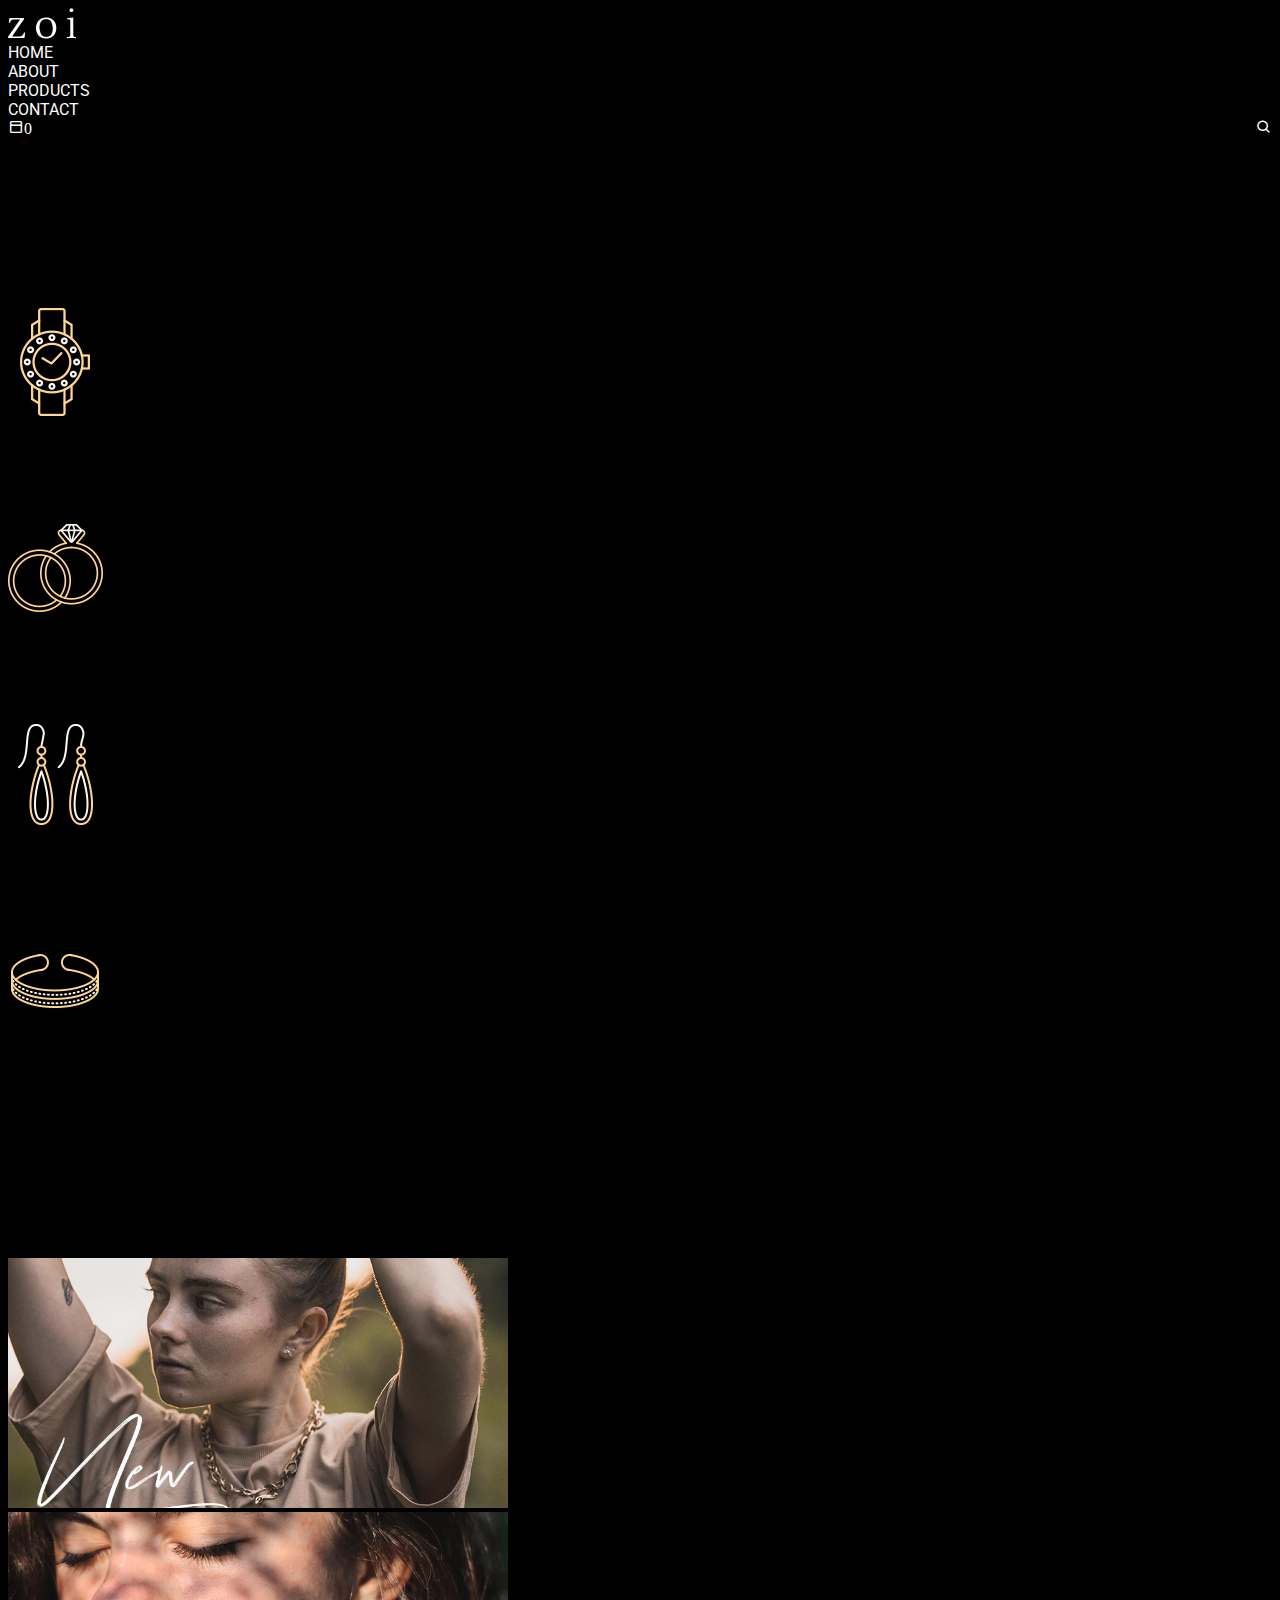
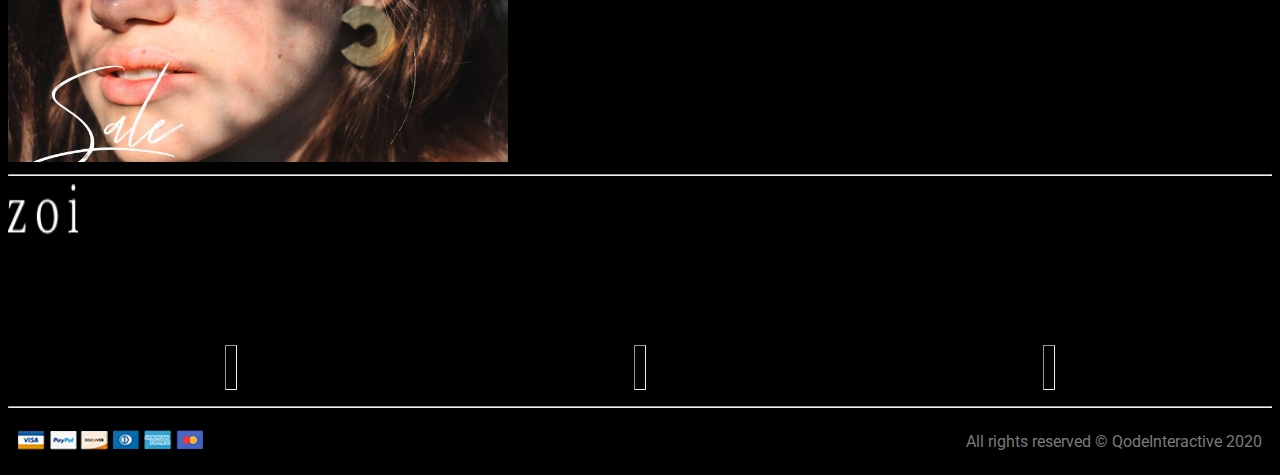
==== about.html @ 1751f023 "first commit" ====
<!DOCTYPE html>
<html lang="en">
<head>
    <meta charset="UTF-8">
    <meta name="viewport" content="width=device-width, initial-scale=1.0">
    <link href='https://unpkg.com/boxicons@2.0.7/css/boxicons.min.css' rel='stylesheet'>
    <link rel="stylesheet" href="about.css">
    <!-- CSS only -->
    <link href="https://cdn.jsdelivr.net/npm/bootstrap@5.0.2/dist/css/bootstrap.min.css" rel="stylesheet" integrity="sha384-EVSTQN3/azprG1Anm3QDgpJLIm9Nao0Yz1ztcQTwFspd3yD65VohhpuuCOmLASjC" crossorigin="anonymous">  
    <link href='https://unpkg.com/boxicons@2.0.7/css/boxicons.min.css' rel='stylesheet'>
    <title>About Us</title>
</head>
<body>
<div class="container-fluid position-relative">
    <div class="row header ms-5 p-5">
        <div class="col">
            <img src="images/logo.png" alt="logo">
        </div>

        <div class="col-2"></div>
        
        <div class="col">
            <a href="index.html">HOME</a>
        </div>
        <div class="col">
            <a href="about.html">ABOUT</a>
        </div>
        <div class="col">
            <a href="products.html">PRODUCTS</a>
        </div>
        
        <div class="col">
            <a href="contact.html">CONTACT</a>
        </div>

        <div class="col"></div>
        
        <div class="col head-icon">
            <a href="#"><i class='bx bx-dock-top'>0</i></a>
            <a href="#"><i class='bx bx-search'></i></a>
        </div>
        <div class="col">
            
        </div>

    </div>

    <div class="row p-5"></div>

    <div class="about-head g-0 mx-0 px-0">
        <div class="row p-5"></div>
        <div class="row p-5"></div>
        <div class="row p-5">
        </div>
        <div class="row p-5"></div>
        <div class="row p-5"></div>
    </div>
    
    <div class="row text-white text-center position-relative">
        <div class="col-3"></div>
        <div class="col">
            <div class="row p-5"></div>
        <h1 class="pb-3">About Us</h1>
        <p class="pb-2">
            Lorem ipsum dolor sit amet, consectetur adipiscing elit, sed do eiusmod. tempor incididunt ut labore et dolore magna aliqua. Ut enim ad minim veniam.
        </p>
        <p>
            Lorem ipsum dolor sit amet, consectetur adipiscing elit, sed do eiusmod tempor incididunt ut labore et dolore magna aliqua. Ut enim ad minim veniam, quis nostrud exercitation ullamco laboris nisi ut aliquip ex ea commodo consequatd.
        </p>
        </div>
        <div class="col-3"></div>
    </div>

    <div class="row p-5"></div>

    <div class="row text-center text-white">
        <div class="col">
            <img src="images/icon-1.png" alt="one">
            <h5 class="pt-5 pb-3">Watches</h5>
            <p>Lorem ipsum dolor sit amet, consectetur adipiscing.</p>
        </div>

        <div class="col">
            <img src="images/icon-2.png" alt="one">
            <h5 class="pt-5 pb-3">Rings</h5>
            <p>Lorem ipsum dolor sit amet, consectetur adipiscing.</p>
        </div>

        <div class="col">
            <img src="images/icon-3.png" alt="three">
            <h5 class="pt-5 pb-3">Earrings</h5>
            <p>Lorem ipsum dolor sit amet, consectetur adipiscing.</p>
        </div>

        <div class="col">
            <img src="images/icon-4.png" alt="four">
            <h5 class="pt-5 pb-3">Bracelets</h5>
            <p>Lorem ipsum dolor sit amet, consectetur adipiscing.</p>
        </div>
    </div>

    <div class="row p-5"></div>

    <div class="row text-white text-center collect">
        <h2>Collections</h2>
    </div>

    <div class="row p-3"></div>

    <div class="row banner ps-5 ms-5">
        <div class="col">
            <img src="images/banner-img-1.jpg" alt="banner">
        </div>

        <div class="col">
            <img src="images/banner-img-2.jpg" alt="banner">
        </div>
    </div>
    
    <div class="row p-5"></div>

                        <hr class="text-white">

    <div class="row p-5"></div>

    <div class="foot text-center">
        <div class="col"></div>
        <div class="image p-3">
            <img src="images/footer-logo.png" alt="zoi">
        </div>
        <div class="">
            <p class="text-white">
                Lorem ipsum dolor sit amet, consectetur <br> adipiscing elit, sed do eiusmod. tempor incididunt <br> ut labore.
            </p>
        </div>
        <div class="col"></div>
    </div>
    <div class="text-white icons">
        <p><i class='bx bxl-facebook'></i></p>
        <hr>
        <p><i class='bx bxl-instagram-alt'></i></p>
        <hr>
        <p><i class='bx bxl-pinterest-alt'></i></p>
        <hr>
        <p><i class='bx bxl-linkedin'></i></p>
    </div>

                        <hr class="text-white">
    <div class="footer">
        <div class="">
            <img src="images/footer-bottom-img.png" alt="footer">
        </div>

        <div class="text-light">
            <p>
                All rights reserved © <a href="https://qodeinteractive.com/">QodeInteractive</a> 2020
            </p>
        </div>
    </div>

</div>

    <!-- JavaScript Bundle with Popper -->
    <script src="https://cdn.jsdelivr.net/npm/bootstrap@5.0.2/dist/js/bootstrap.bundle.min.js" integrity="sha384-MrcW6ZMFYlzcLA8Nl+NtUVF0sA7MsXsP1UyJoMp4YLEuNSfAP+JcXn/tWtIaxVXM" crossorigin="anonymous"></script>
</body>
</html>

<!-- 



 -->
---- about.css ----
@import url('https://fonts.googleapis.com/css2?family=Roboto:wght@400;500;700;900&display=swap');


.about-head{
    /* border: 2px solid yellow; */
    background-size: 1920px !important;
    background: url(images/product-img-1.jpg) no-repeat;
    height: 50% !important;
    background-position: center -335.685px;
}



/* general */
.collect h2{
    font-family: 'Roboto', sans-serif;
    font-weight: 400 !important;
    font-size: 50px !important;
}


.head-icon{
    display: flex;
    justify-content: space-between;
}

.banner img{
    width: 500px;
    height: 250px;
}

.icons hr{
    width: 10px;
    /* margin-bottom: 10px; */
    /* align-items: flex-start; */
}

.icons{
    display: flex;
    justify-content: center;
}

.icons .bx{
    padding-top: 10px;
    padding-left: 10px;
    padding-right: 10px;
}

.image img{
    width: 70px;
    height: 50px;
    padding-bottom: 10px;
}



body{
    background-color: black !important;
    font-family: 'Roboto', sans-serif;
}

.header a{
    text-decoration: none !important;
    color: white !important;
}

.footer p, .footer a{
    text-decoration: none !important;
    color: rgb(122, 122, 122) !important;
}

.footer{
    display: flex;
    justify-content: space-between;
    align-items: center;
    padding: 0 10px;
}
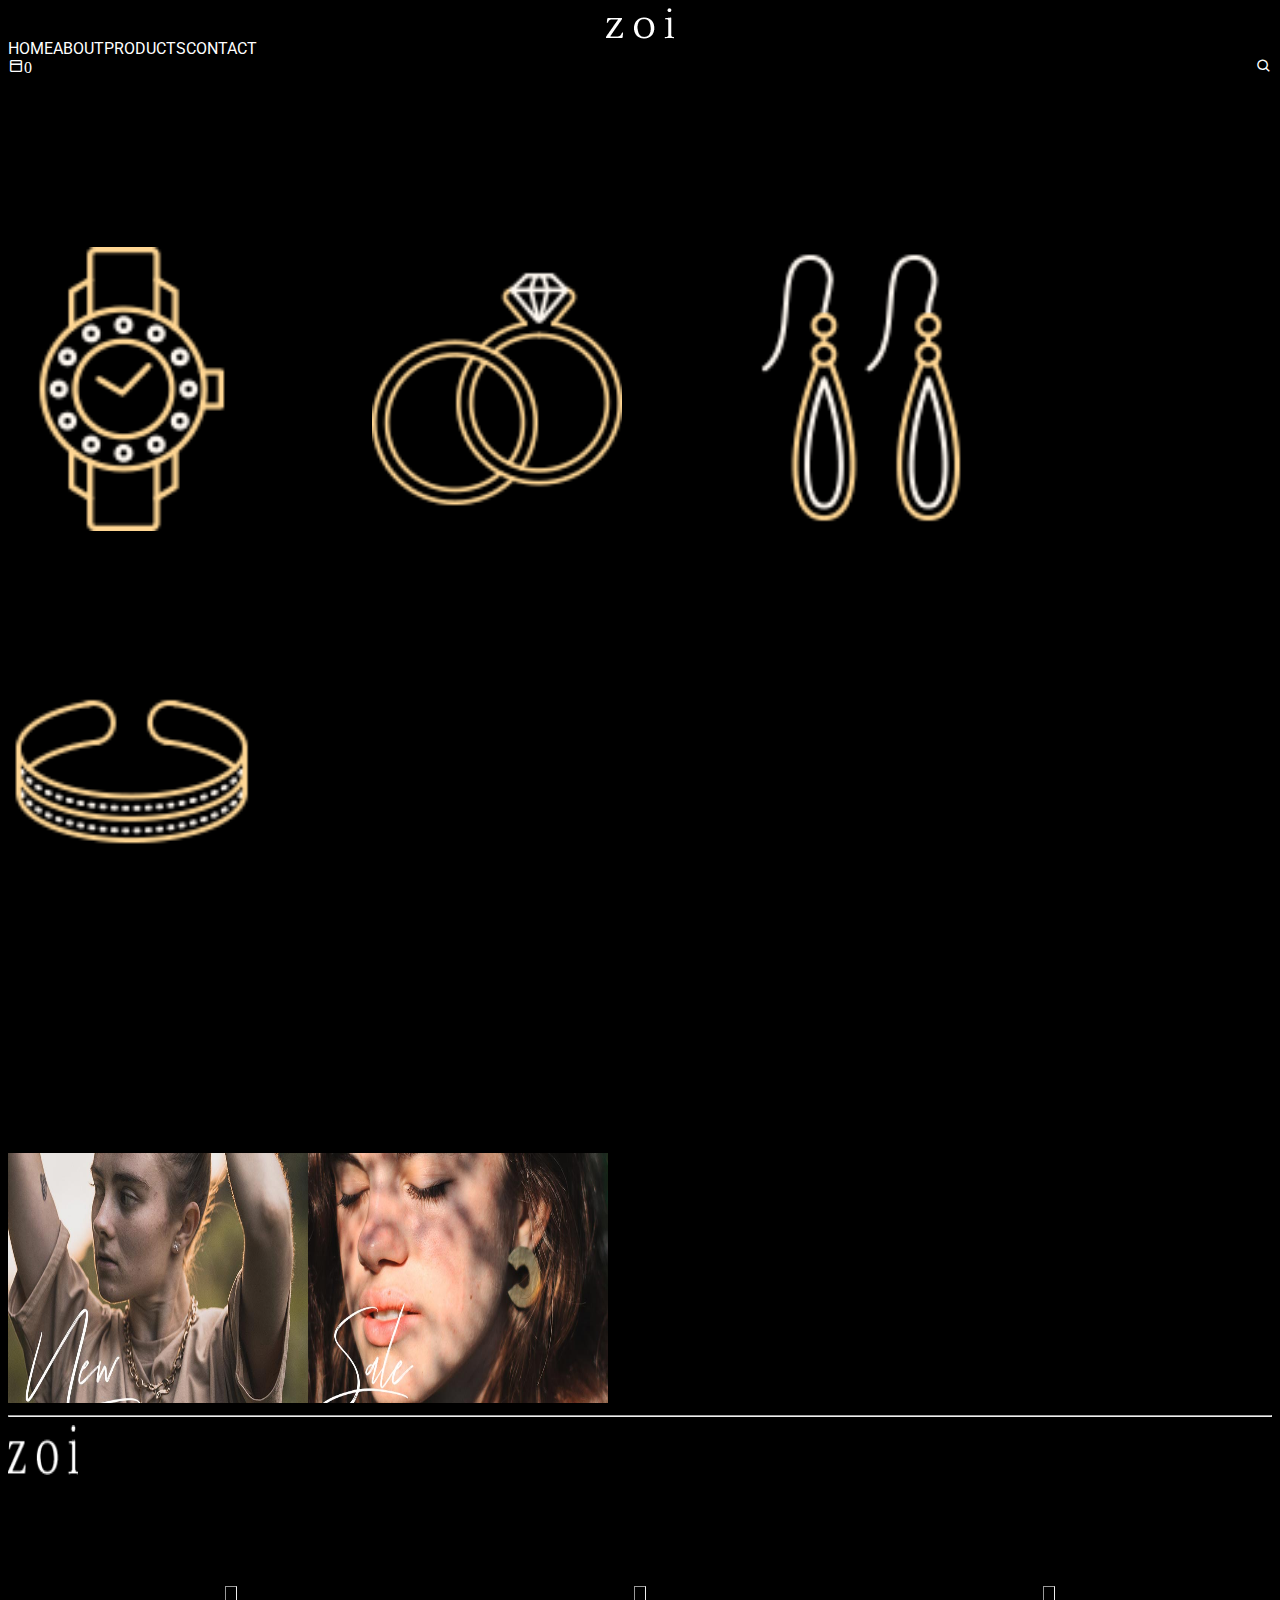
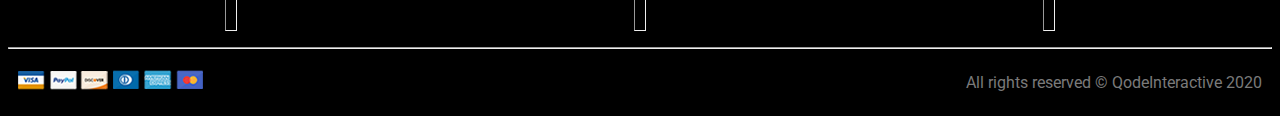
==== commit fdf8a42a: "for queries" ====
--- a/about.html
+++ b/about.html
@@ -5,6 +5,7 @@
     <meta name="viewport" content="width=device-width, initial-scale=1.0">
     <link href='https://unpkg.com/boxicons@2.0.7/css/boxicons.min.css' rel='stylesheet'>
     <link rel="stylesheet" href="about.css">
+    <link rel="stylesheet" href="media.css">
     <!-- CSS only -->
     <link href="https://cdn.jsdelivr.net/npm/bootstrap@5.0.2/dist/css/bootstrap.min.css" rel="stylesheet" integrity="sha384-EVSTQN3/azprG1Anm3QDgpJLIm9Nao0Yz1ztcQTwFspd3yD65VohhpuuCOmLASjC" crossorigin="anonymous">  
     <link href='https://unpkg.com/boxicons@2.0.7/css/boxicons.min.css' rel='stylesheet'>
@@ -13,26 +14,38 @@
 <body>
 <div class="container-fluid position-relative">
     <div class="row header ms-5 p-5">
-        <div class="col">
+        <div class="col head-first">
+            <div class="dropdown">
+                <button class="btn text-white" type="" id="dropdownMenuButton1" data-bs-toggle="dropdown" aria-expanded="false">
+                  =
+                </button>
+                <ul class="dropdown-menu" aria-labelledby="dropdownMenuButton1">
+                  <li><a href="index.html">HOME</a></li>
+                  <li><a href="about.html">ABOUT</a></li>
+                  <li><a href="products.html">PRODUCTS</a></li>
+                  <li><a href="contact.html">CONTACT</a></li>
+                </ul>
+              </div>
             <img src="images/logo.png" alt="logo">
         </div>
 
         <div class="col-2"></div>
         
-        <div class="col">
-            <a href="index.html">HOME</a>
+        <div class="header-links">
+            <div class="col">
+                <a href="index.html">HOME</a>
+            </div>
+            <div class="col">
+                <a href="about.html">ABOUT</a>
+            </div>
+            <div class="col">
+                <a href="products.html">PRODUCTS</a>
+            </div>
+            
+            <div class="col">
+                <a href="contact.html">CONTACT</a>
+            </div>
         </div>
-        <div class="col">
-            <a href="about.html">ABOUT</a>
-        </div>
-        <div class="col">
-            <a href="products.html">PRODUCTS</a>
-        </div>
-        
-        <div class="col">
-            <a href="contact.html">CONTACT</a>
-        </div>
-
         <div class="col"></div>
         
         <div class="col head-icon">
@@ -56,7 +69,7 @@
         <div class="row p-5"></div>
     </div>
     
-    <div class="row text-white text-center position-relative">
+    <div class="row text-white text-center position-relative about-us">
         <div class="col-3"></div>
         <div class="col">
             <div class="row p-5"></div>
@@ -73,26 +86,26 @@
 
     <div class="row p-5"></div>
 
-    <div class="row text-center text-white">
-        <div class="col">
+    <div class="row text-center text-white main">
+        <div class="col content">
             <img src="images/icon-1.png" alt="one">
             <h5 class="pt-5 pb-3">Watches</h5>
             <p>Lorem ipsum dolor sit amet, consectetur adipiscing.</p>
         </div>
 
-        <div class="col">
+        <div class="col content">
             <img src="images/icon-2.png" alt="one">
             <h5 class="pt-5 pb-3">Rings</h5>
             <p>Lorem ipsum dolor sit amet, consectetur adipiscing.</p>
         </div>
 
-        <div class="col">
+        <div class="col content">
             <img src="images/icon-3.png" alt="three">
             <h5 class="pt-5 pb-3">Earrings</h5>
             <p>Lorem ipsum dolor sit amet, consectetur adipiscing.</p>
         </div>
 
-        <div class="col">
+        <div class="col content">
             <img src="images/icon-4.png" alt="four">
             <h5 class="pt-5 pb-3">Bracelets</h5>
             <p>Lorem ipsum dolor sit amet, consectetur adipiscing.</p>
--- a/media.css
+++ b/media.css
@@ -0,0 +1,207 @@
+@media (min-width: 1024px){
+    .dropdown{
+        display: none !important;
+    }
+    
+    .header-links{
+        display: flex !important;
+    }
+
+    .head-icon{
+        display: flex !important;
+        justify-content: space-between;
+    }
+
+    .head-first img{
+        text-align: left !important;
+    }
+    
+}
+
+
+/* media queries */
+/* index */
+@media (min-width: 320px) and (max-width: 425px){
+    body{
+        display: flex !important;
+        flex-direction: column !important;
+        justify-content: center !important;
+        align-items: center !important;
+        margin:0 !important;
+    }
+
+    .header-links, .head-icon{
+        display:none !important;
+    }
+
+    .head-first{
+        display: flex !important;
+        justify-content: space-between !important;
+    }
+
+    .dropdown{
+        display: flex;
+        background-color: black !important; 
+    }
+
+    .dropdown-menu{
+        background-color: black !important;
+    }
+
+    .header img{
+        text-align: center !important;
+    }
+
+    #carouselExampleSlidesOnly{
+        width: 300px !important;
+    }
+
+    .products{
+        display: flex !important;
+        flex-direction: column !important;
+    }
+
+    .collect{
+        text-align: left !important;
+    }
+
+    .banner{
+        position: relative !important;
+        display: flex !important;
+        flex-direction: column !important;
+        justify-content: left !important;
+        margin-left: 0 !important;
+        padding-left: 0 !important;
+        object-fit: contain !important;
+        align-items: flex-start !important;
+        /* border: 2px solid white; */
+        height: 550px !important;
+    }
+
+    .footer{
+        display: flex !important;
+        flex-direction: column !important;
+        text-align: center !important;
+    }
+
+    .banner img{
+        text-align: left !important;
+        position: absolute !important;
+        /* display: flex !important;
+        flex-direction: column !important; */
+        left: -50px !important;
+        padding-right: 0 !important;
+        width: 100% !important;
+        /* height: 250px !important; */
+        /* margin-laef: 0 !important; */
+        overflow-x: hidden !important;
+    }
+
+    .bantwo{
+        bottom:0 !important;
+    }
+
+    .main{
+        display: flex;
+        flex-direction: column;
+    }
+
+    .about-us{
+        text-align: justify !important;
+    }
+
+    .map img{
+        width: 300px !important;
+    }
+
+    .reach{
+        display: flex;
+        flex-direction: column;
+    }
+
+    .form{
+        display: flex;
+        flex-direction: column;
+        width: 300px !important;
+        justify-content: center !important;
+        align-items: center !important;
+    }
+
+    input, textarea{
+        width: 280px !important;
+    }
+
+    textarea{
+        display: flex;
+        align-self:flex-start;
+
+    }
+
+    input{
+        margin-top: 10px !important;
+        margin-left: auto !important;
+        display: flex;
+        align-self:flex-start;
+    }
+
+    .contact-header{
+        margin-left: 0 !important;
+    }
+}
+
+@media (min-width: 768px){
+    .header-links, .head-icon{
+        display:none;
+    }
+
+    .header img{
+        text-align: center !important;
+        margin: auto !important;
+    }
+
+    .head-first{
+        display: flex !important;
+        justify-content: space-between !important;
+    }
+
+    .dropdown{
+        display: flex;
+        background-color: black !important; 
+    }
+
+    .dropdown-menu{
+        background-color: black !important;
+    }
+
+    #carouselExampleSlidesOnly{
+        width: 500px !important;
+        text-align: center !important;
+        margin-left: 150px !important;
+    }
+
+    .products, .main{
+        display: flex !important;
+        flex-direction: row !important;
+        flex-wrap: wrap !important;
+    }
+
+    .prod img{
+        width: 250px !important;
+    }
+
+    .content img{
+        width: 250px !important;
+        /* border: 2px solid; */
+    }
+
+    .banner{
+        display: flex !important;
+        flex-direction: row !important;
+        margin-left: 0 !important;
+        padding-left: 0 !important;
+    }
+
+    .banner img{
+        width: 300px !important;
+    }
+}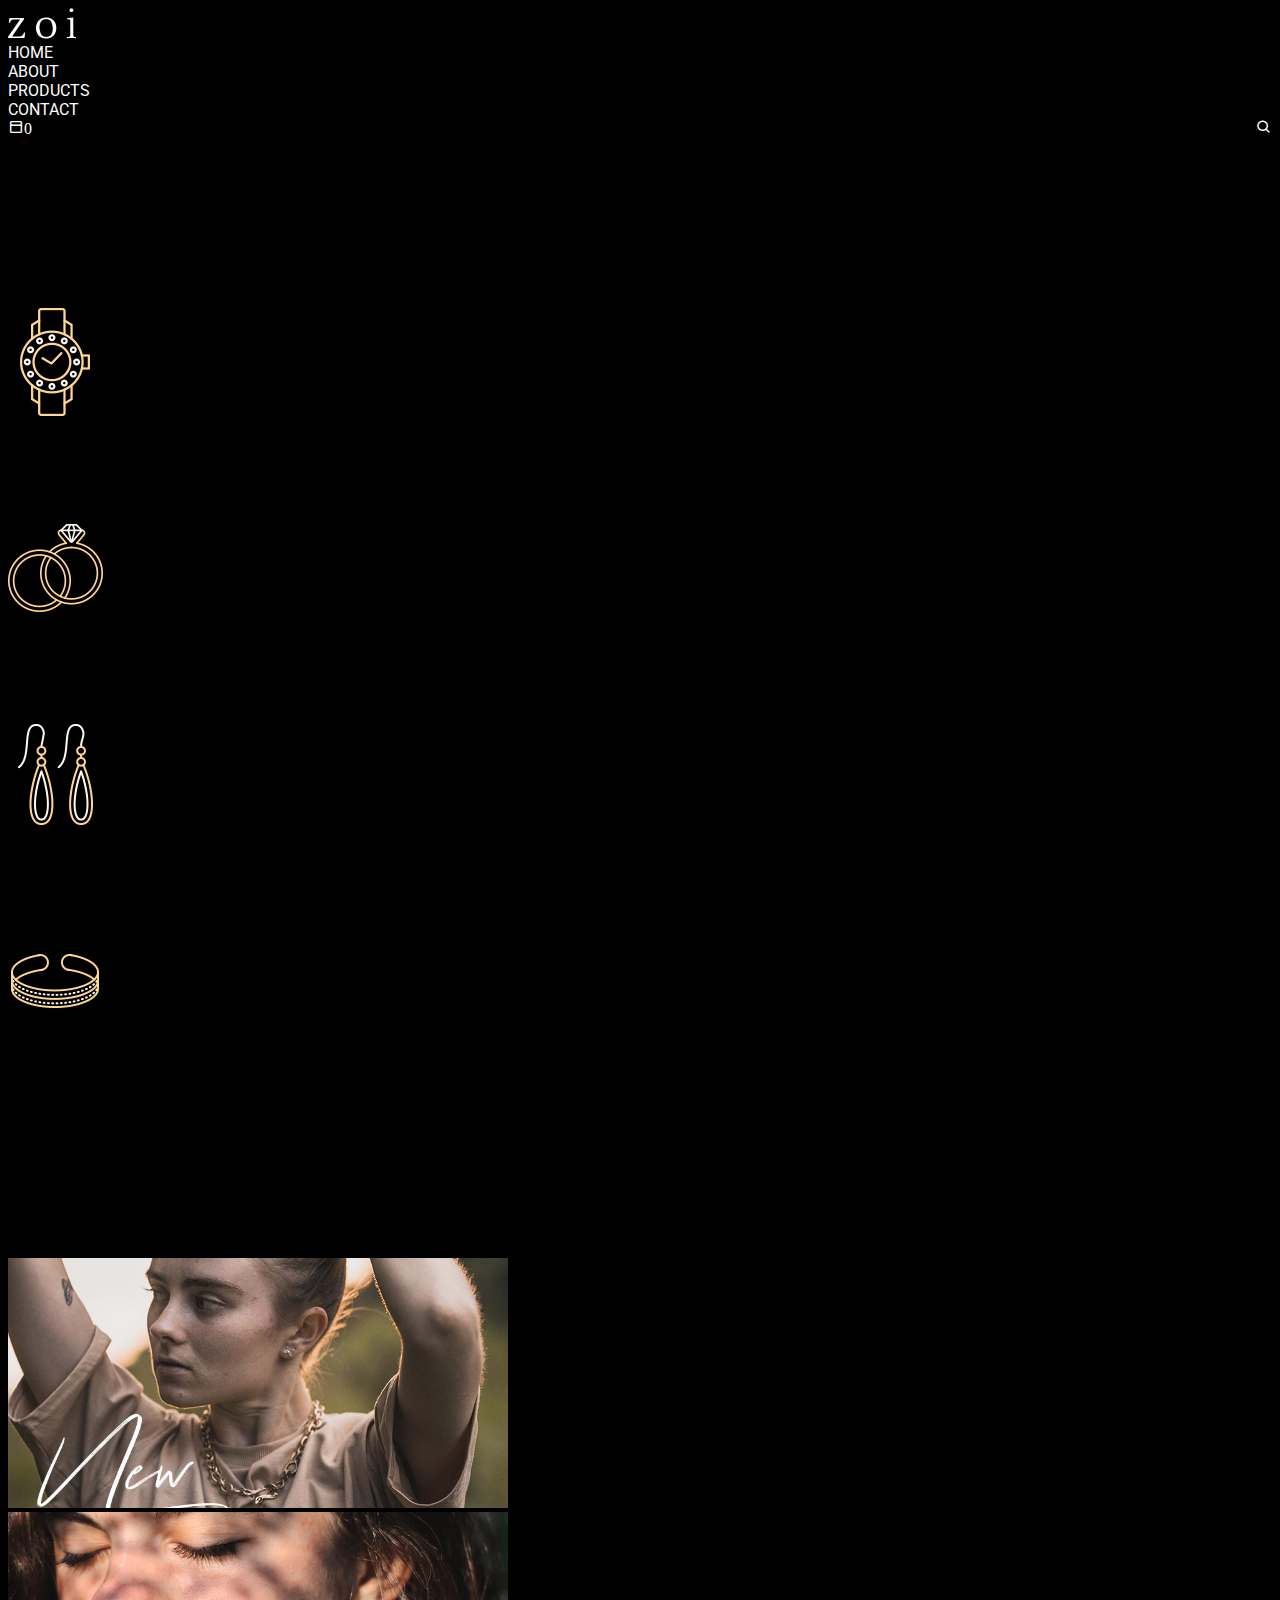
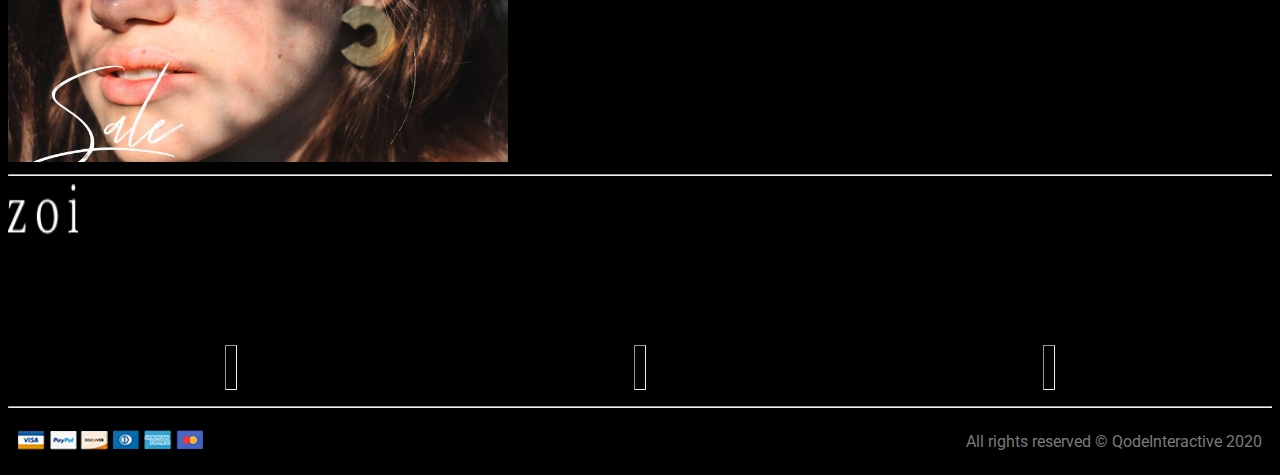
==== commit 2d0b5119: "for queries" ====
--- a/about.html
+++ b/about.html
@@ -31,7 +31,7 @@
 
         <div class="col-2"></div>
         
-        <div class="header-links">
+        
             <div class="col">
                 <a href="index.html">HOME</a>
             </div>
@@ -45,7 +45,7 @@
             <div class="col">
                 <a href="contact.html">CONTACT</a>
             </div>
-        </div>
+            
         <div class="col"></div>
         
         <div class="col head-icon">
--- a/media.css
+++ b/media.css
@@ -1,27 +1,16 @@
-@media (min-width: 1024px){
+
     .dropdown{
         display: none !important;
     }
     
-    .header-links{
-        display: flex !important;
-    }
-
-    .head-icon{
-        display: flex !important;
-        justify-content: space-between;
-    }
-
-    .head-first img{
-        text-align: left !important;
-    }
     
-}
+    
+
 
 
 /* media queries */
 /* index */
-@media (min-width: 320px) and (max-width: 425px){
+@media (min-width: 320px) and (max-width: 768px){
     body{
         display: flex !important;
         flex-direction: column !important;
@@ -30,7 +19,7 @@
         margin:0 !important;
     }
 
-    .header-links, .head-icon{
+    .header a, .head-icon{
         display:none !important;
     }
 
@@ -40,7 +29,7 @@
     }
 
     .dropdown{
-        display: flex;
+        display: block !important;
         background-color: black !important; 
     }
 
@@ -149,7 +138,7 @@
     }
 }
 
-@media (min-width: 768px){
+@media (min-width: 769px) and (max-width: 1023px){
     .header-links, .head-icon{
         display:none;
     }
@@ -165,7 +154,7 @@
     }
 
     .dropdown{
-        display: flex;
+        display: block !important;
         background-color: black !important; 
     }
 
@@ -204,4 +193,40 @@
     .banner img{
         width: 300px !important;
     }
+
+    .map img{
+        width: 100% !important;
+    }
+
+    .reach{
+        display: flex;
+        flex-direction: column;
+    }
+
+    .form{
+        display: flex;
+        flex-direction: column;
+        width: 700px !important;
+        justify-content: center !important;
+        align-items: center !important;
+    }
+
+    input, textarea{
+        width: 680px !important;
+    }
+
+    textarea{
+        display: flex;
+        align-self:center;
+        justify-self: center;
+
+    }
+
+    input{
+        margin-top: 10px !important;
+        margin-left: auto !important;
+        display: flex;
+        align-self:center;
+        justify-self: center;
+    }
 }